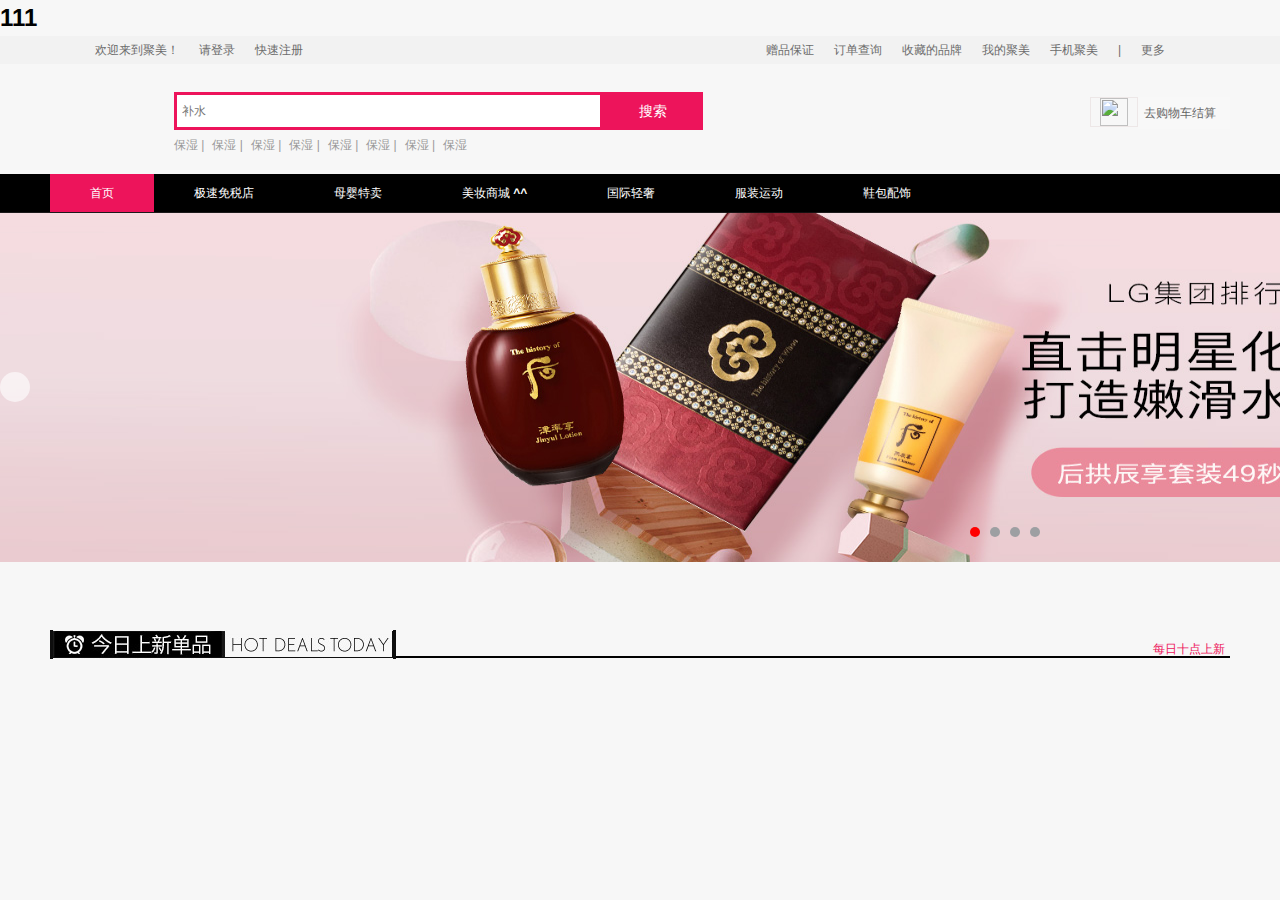
==== html/index.html @ 2f25832c "cjw" ====
<!DOCTYPE html>
<html lang="en">

<head>
  <meta charset="UTF-8" />
  <meta name="viewport" content="width=device-width, initial-scale=1.0" />

  <link rel="stylesheet" type="text/css" href="../css/index.css" />
  <script src="../js/jquery-3.1.1.min.js"></script>

  <title>Document</title>
  <style></style>
</head>

<body style="height :100%">
<h1>111</h1>
  <div class="header">
    <div class="header-top w">
      <div class="header_top_box">
        <ul class="header_top_left">
          <li>欢迎来到聚美！</li>
          <li></li><a href="http://passport.jumei.com/i/account/login">快速注册</a></li>
          <li><a href="http://passport.jumei.com/i/account/signup">请登录</a></li>
        </ul>

        <ul class="header_top_right ">
          <li class="li1"><a href="">赠品保证</a></li>
          <li class="li1"><a href="">订单查询</a></li>
          <li class="li1"><a href="">收藏的品牌</a></li>
          <li class="myJum li1"><a href="">我的聚美</a>
            <ul class="header_top_right_two">


<li>1</li>
<li>1</li>
<li>1</li>
<li>1</li>
<li>1</li>
<li>1</li>
<li>1</li>
<li>1</li>
<li>1</li>


            </ul>

          </li>
          <li class="li1"><a href="">手机聚美</a></li>
          <li class="li1">|</li>
          <li class="li1"><a href="">更多</a></li>
        </ul>
      </div>
    </div>
    <div class="header-center w">
      <h1><img src="http://p0.jmstatic.com/templates/jumei/images/logo_new_v1.jpg" alt=""></h1>

      <div class="header-centerIp ">
        <form>
          <input class="header_search_input" type="text" id="search" placeholder="补水" required>
          <input class="header_search_btn" type="submit" value="搜索" id="submit">
        </form>


        <!-- <div>  光标移入出现</div> -->
        <ul class="hot_word">
          <li>保湿 |</li>
          <li>保湿 |</li>
          <li>保湿 |</li>
          <li>保湿 |</li>
          <li>保湿 |</li> 
          <li>保湿 |</li>
          <li>保湿 |</li>
          <li>保湿 

          </li>
        </ul>
      </div>

      <div class="cart_box">
        <img src="http://p0.jmstatic.com/assets/cart.gif" width="28" height="28" class="cart_gif">
        <span class="text">去购物车结算</span>
        <span class="num" style="display: none;"></span>
        <a href=""></a>
      </div>
    </div>

  </div>

  <!-- 导航栏 -->
  <div class="header-bottom">


    <div class="channel_nav_box">
      <div class="channel_nav_list_wrap w">

        <ul class="channel_nav_list">
          <li><a href="http://www.jumei.com?from=Home_show_nav_fresh_new_2" class="current">首页</a></li>
          <li><a href="http://www.jumeiglobal.com/?from=Home_show_nav_fresh_new_2">极速免税店</a> </li>
          <li><a href="http://baby.jumei.com/?from=Home_show_nav_fresh_new_2">母婴特卖</a></li>
          <li><a href="http://mall.jumei.com?from=Home_show_nav_fresh_new_2">美妆商城<b> ^^</b></a></li>
          <li><a href="http://fashion.jumei.com/?from=Home_show_nav_fresh_new_2">国际轻奢</a></li>
          <li><a target="_blank" href="http://pop.jumei.com/dress_sport?from=Home_show_nav_fresh_new_2">服装运动</a></li>
          <li><a target="_blank" href="http://pop.jumei.com/shoe_bag?from=Home_show_nav_fresh_new_2">鞋包配饰</a></li>
        </ul>
      </div>
    </div>
  </div>
  </div>

  <!-- banner区 -->
  <div class="wrapBox">
    <div class="left"></div>
    <div class="right"></div>
    <ul class="swiperBox">
      <li class="show"><img src="../img/1.png" alt=""></li>
      <li><img src="../img/2.png" alt=""></li>
      <li><img src="../img/1.png" alt=""></li>
      <li><img src="../img/2.png" alt=""></li>
      <li><img src="../img/1.png" alt=""></li>
    </ul>
    <ul class="dotBox">
      <li class="active"></li>
      <li></li>
      <li></li>
      <li></li>
    </ul>
  </div>
<!-- 每日必看 -->

<div class="mustSee w">
  <h2>
   <img src="http://a5.jmstatic.com/c9533ddc6b064f8f/old_top_tit.jpg" alt="">
  </h2>
  <div class="mustSee2">

    <h3>
      <img src="../img/mustSee2.png" alt="">
    </h3>
    <p><img src="http://a1.jmstatic.com/14cf1eff35352616/clock.jpg" alt="">每日十点上新</p>
  </div>
</div>




</body>
<script src="../js/index.js"></script>

</html>
---- css/index.css ----
* {
  margin: 0;
  padding: 0;
}

html {
  background-color: #f7f7f7;
}

li {
  list-style: none;
}

a {
  text-decoration: none;
  color: #6c6c6c;
}

.cl:after {
  content: '.';
  clear: both;
  display: block;
  height: 0;
  overflow: hidden;
  visibility: hidden;
}

body {
  font: 12px/1.5 arial, 'Hiragino Sans GB', '\5FAE\8F6F\96C5\9ED1', sans-serif;
}

.w {
  width: 1180px;
  margin: auto;
}

.header {
  width: 100%;
  background-color: #ffff;
}

.header-top {
  width: 100%;
  zoom: 1;
  background-color: #f2f2f2;
  height: 28px;
}

.header_top_box {
  margin: auto;
  width: 1090px;
  height: 28px;
  line-height: 28px;
  background-color: #f2f2f2;
  color: #6c6c6c;
}

.header_top_left {
  float: left;
}

.header_top_left li {
  float: left;
  margin-right: 20px;
  display: inline;
}

.header_top_right {
  float: right;
}

.header_top_right .myJum {
  position: relative;
}

.header_top_right_two {
  position: absolute;
  width: 114px;
  left: -18px;
  height: 0;
  display: none;
  z-index: 999;
  background-color: white;
}

.header_top_right .li1 {
  float: left;
  margin-right: 20px;
  display: inline;
}

.header-center h1 {
  float: left;
}

.header-centerIp {
  width: 536px;
  height: 82px;
  float: left;
  padding-top: 28px;
  margin-left: 124px;
}

.header_search_input {
  height: 18px;
  border: solid #ed145b;
  font-size: 12px;
  color: #999;
  outline: 0 none;
  padding: 7px 5px;
  width: 413px;
  float: left;
}

.header_search_btn {
  width: 100px;
  height: 38px;
  border: 0 none;
  color: #fff;
  font-size: 14px;
  line-height: 38px;
  float: left;
  background-color: #ed145b;
  cursor: pointer;
}

.hot_word {
  float: left;
  height: 18px;
  margin-top: 6px;
  width: 446px;
  color: #999;
}

.hot_word li {
  list-style: none;
  float: left;
  margin-right: 8px;
}

.cart_box {
  float: right;
  margin-top: 33px;
  z-index: 8;
}

.cart_box .cart_gif {
  float: left;
  width: 28px;
  height: 28px;
  padding: 0 9px 0 9px;
  border: solid 1px rgba(235, 228, 228, 0.836);
}

.cart_box .text {
  width: 86px;
  height: 32px;
  line-height: 32px;
  color: #666;
  overflow: hidden;
  float: left;
  padding-left: 6px;
  background-color: #f8f8f8;
}

.channel_nav_box {
  width: 100%;
  background-color: #000000;
  height: 38px;
  clear: both;
}

.channel_nav_box .channel_nav_list_wrap {
  height: 38px;
  margin: 0 auto;
}

.channel_nav_box .channel_nav_list_wrap .channel_nav_list li {
  float: left;
  line-height: 38px;
}

.channel_nav_box .channel_nav_list_wrap .channel_nav_list li .current {
  background-color: #ed145b;
}

.channel_nav_box .channel_nav_list_wrap .channel_nav_list li a {
  padding: 12px 40px;
  color: #ffff;
  font-weight: 500;
}

.cl:before,
.cl:after {
  display: table;
  content: '';
}

.clear:after {
  content: '';
  display: block;
  clear: both;
  height: 0;
  overflow: hidden;
  visibility: hidden;
}

.wrapBox {
  width: 1920px;
  height: 350px;
  position: relative;
  overflow: hidden;
}

.swiperBox {
  width: 11920px;
  overflow: hidden;
  /* !!!!!!!!!!!!!!!!!!!!!!!! */
  position: absolute;
}

.swiperBox li {
  width: 1920px;
  /* display: none; */
  text-align: center;
  float: left;
}

.swiperBox li img {
  width: 100%;
  height: 350px;
}

.swiperBox .show {
  display: block;
}

.dotBox {
  position: absolute;
  left: 50%;
  bottom: 20px;
  padding: 5px;
  border-radius: 20px;
}

.dotBox li {
  width: 10px;
  height: 10px;
  float: left;
  background-color: #9d9fa2;
  border-radius: 50%;
  margin: 0 5px;
}

.dotBox .active {
  background-color: #f00;
}

.wrapBox .left,
.wrapBox .right {
  width: 30px;
  height: 30px;
  border-radius: 50%;
  background-color: rgba(255, 255, 255, 0.6);
  position: absolute;
  top: 50%;
  transform: translate(0, -50%);
  z-index: 9999;
}

.right {
  right: 0;
}

.mustSee h2 {
  width: 100%;
  height: 28px;
  overflow: hidden;
  margin: 20px 0;
}

.mustSee .mustSee2 {
  border-bottom: 2px solid #000;
  position: relative;
}

.mustSee .mustSee2 h3 {
  height: 26px;
}

.mustSee .mustSee2 p {
  position: absolute;
  right: 5px;
  top: 10px;
  color: #ed145b;
  bottom: 5px;
}
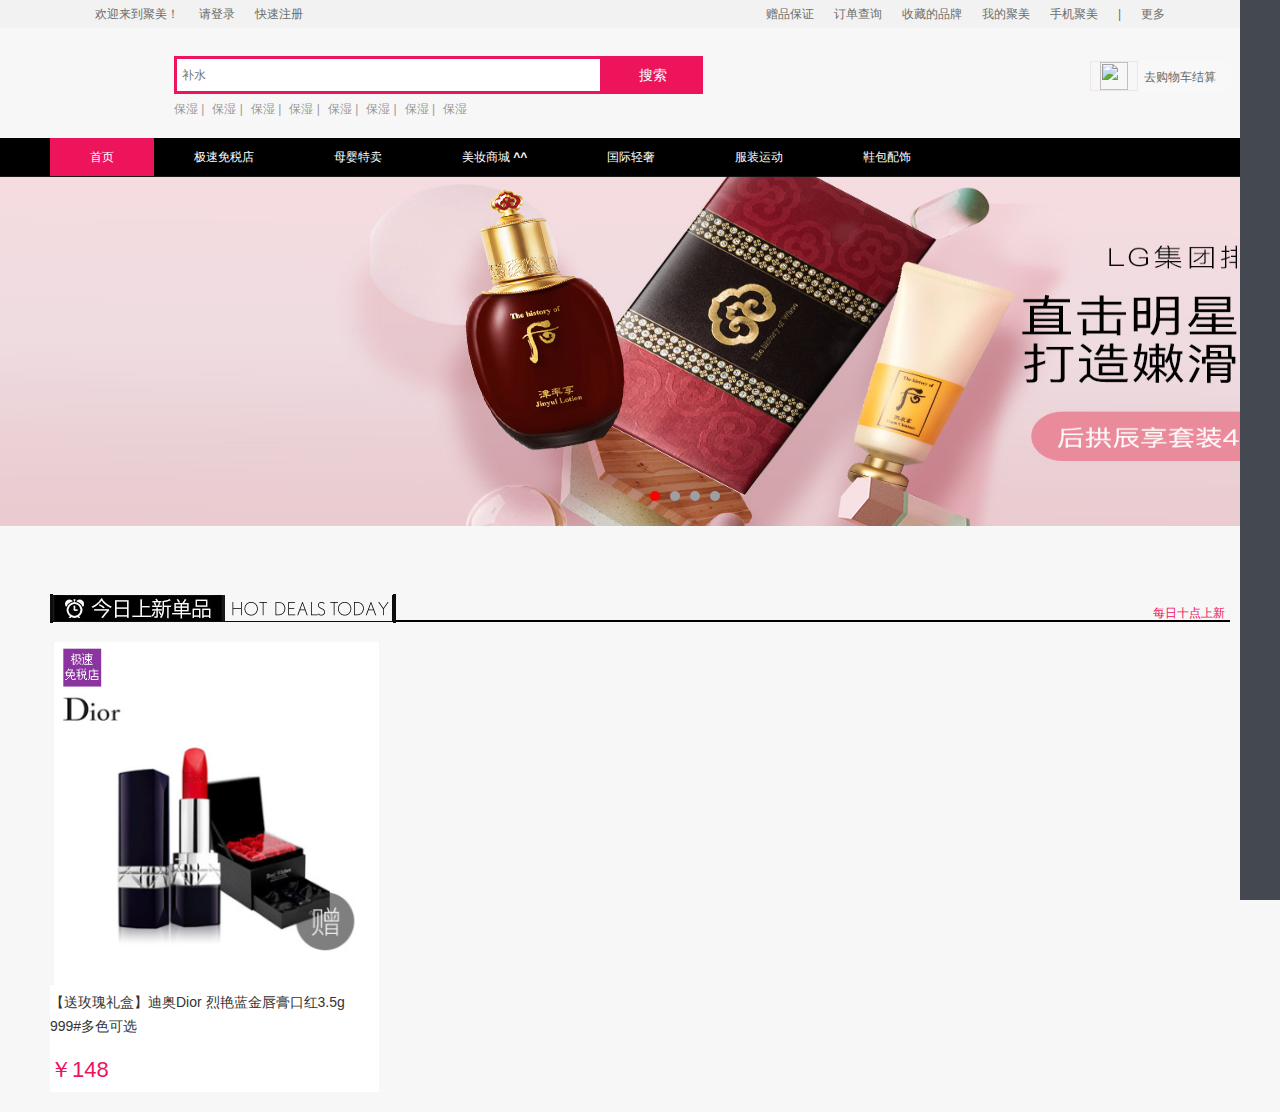
==== commit 075f9c39: "增加数据导入" ====
--- a/html/index.html
+++ b/html/index.html
@@ -13,7 +13,7 @@
 </head>
 
 <body style="height :100%">
-<h1>111</h1>
+
   <div class="header">
     <div class="header-top w">
       <div class="header_top_box">
@@ -31,15 +31,15 @@
             <ul class="header_top_right_two">
 
 
-<li>1</li>
-<li>1</li>
-<li>1</li>
-<li>1</li>
-<li>1</li>
-<li>1</li>
-<li>1</li>
-<li>1</li>
-<li>1</li>
+              <li>1</li>
+              <li>1</li>
+              <li>1</li>
+              <li>1</li>
+              <li>1</li>
+              <li>1</li>
+              <li>1</li>
+              <li>1</li>
+              <li>1</li>
 
 
             </ul>
@@ -67,10 +67,10 @@
           <li>保湿 |</li>
           <li>保湿 |</li>
           <li>保湿 |</li>
-          <li>保湿 |</li> 
-          <li>保湿 |</li>
-          <li>保湿 |</li>
-          <li>保湿 
+          <li>保湿 |</li>
+          <li>保湿 |</li>
+          <li>保湿 |</li>
+          <li>保湿
 
           </li>
         </ul>
@@ -109,8 +109,7 @@
 
   <!-- banner区 -->
   <div class="wrapBox">
-    <div class="left"></div>
-    <div class="right"></div>
+
     <ul class="swiperBox">
       <li class="show"><img src="../img/1.png" alt=""></li>
       <li><img src="../img/2.png" alt=""></li>
@@ -125,25 +124,80 @@
       <li></li>
     </ul>
   </div>
-<!-- 每日必看 -->
-
-<div class="mustSee w">
-  <h2>
-   <img src="http://a5.jmstatic.com/c9533ddc6b064f8f/old_top_tit.jpg" alt="">
-  </h2>
-  <div class="mustSee2">
-
-    <h3>
-      <img src="../img/mustSee2.png" alt="">
-    </h3>
-    <p><img src="http://a1.jmstatic.com/14cf1eff35352616/clock.jpg" alt="">每日十点上新</p>
-  </div>
-</div>
+  <!-- 每日必看 -->
+
+  <div class="mustSee w">
+    <h2>
+      <img src="http://a5.jmstatic.com/c9533ddc6b064f8f/old_top_tit.jpg" alt="">
+    </h2>
+    <div class="mustSee2">
+
+      <h3>
+        <img src="../img/mustSee2.png" alt="">
+      </h3>
+      <p><img src="http://a1.jmstatic.com/14cf1eff35352616/clock.jpg" alt="">每日十点上新</p>
+    </div>
+  </div>
+
+  <!-- 商品数据 -->
+
+  <div class="goodsList w">
+
+    <ul>
+      <li>
+        <a href="">
+          <img src="../img/3.png" alt="">
+          <p class="title">【送玫瑰礼盒】迪奥Dior 烈艳蓝金唇膏口红3.5g 999#多色可选 </p>
+          <p class="price">￥148</p>
+
+        </a>
+      </li>
+
+
+    </ul>
+
+    <div class="float_right"></div>
+
+
+
+
+
+  </div>
 
 
 
 
 </body>
 <script src="../js/index.js"></script>
+<script>
+  $.ajax({
+    url: "../php/goodsList_1.php",
+    dataType: "json",
+    success(data) {
+      console.log(data);
+      var html = "";
+      data.forEach(({
+        goodsId,
+        goodsImg,
+        goodsImgList,
+        goodsName,
+        goodsPrice
+      }) => {
+        html += ` <li>
+                       <a href="">
+                           <img src="${goodsImg.replace("n5", "n1")}"
+                               alt="">
+                           <p class="price">￥${goodsPrice}</p>
+                           <p class="title">${goodsName}</p>
+                       </a>
+                   </li>`;
+      });
+      $(".goodsList ul").html(html);
+    },
+    // error(err) {
+    //     console.log(err);
+    // }
+  })
+</script>
 
 </html>--- a/css/index.css
+++ b/css/index.css
@@ -206,7 +206,7 @@
 }
 
 .wrapBox {
-  width: 1920px;
+  width: 100%;
   height: 350px;
   position: relative;
   overflow: hidden;
@@ -295,3 +295,46 @@
   color: #ed145b;
   bottom: 5px;
 }
+
+.goodsList {
+  margin-top: 20px;
+}
+
+.goodsList ul li {
+  width: 329px;
+  height: 450px;
+  background-color: #fff;
+  float: left;
+  margin-right: 30px;
+  margin-bottom: 20px;
+}
+
+.goodsList img {
+  width: 329px;
+}
+
+.title {
+  font-size: 14px;
+  line-height: 24px;
+  color: #333;
+  height: 48px;
+  font-weight: 400;
+  overflow: hidden;
+}
+
+.price {
+  height: 45px;
+  font-size: 22px;
+  color: #ed145b;
+  font-family: Arial, Helvetica, sans-serif;
+  margin-top: 15px;
+}
+
+.float_right {
+  height: 100%;
+  width: 40px;
+  position: fixed;
+  right: 0;
+  top: 0;
+  background-color: #444851;
+}
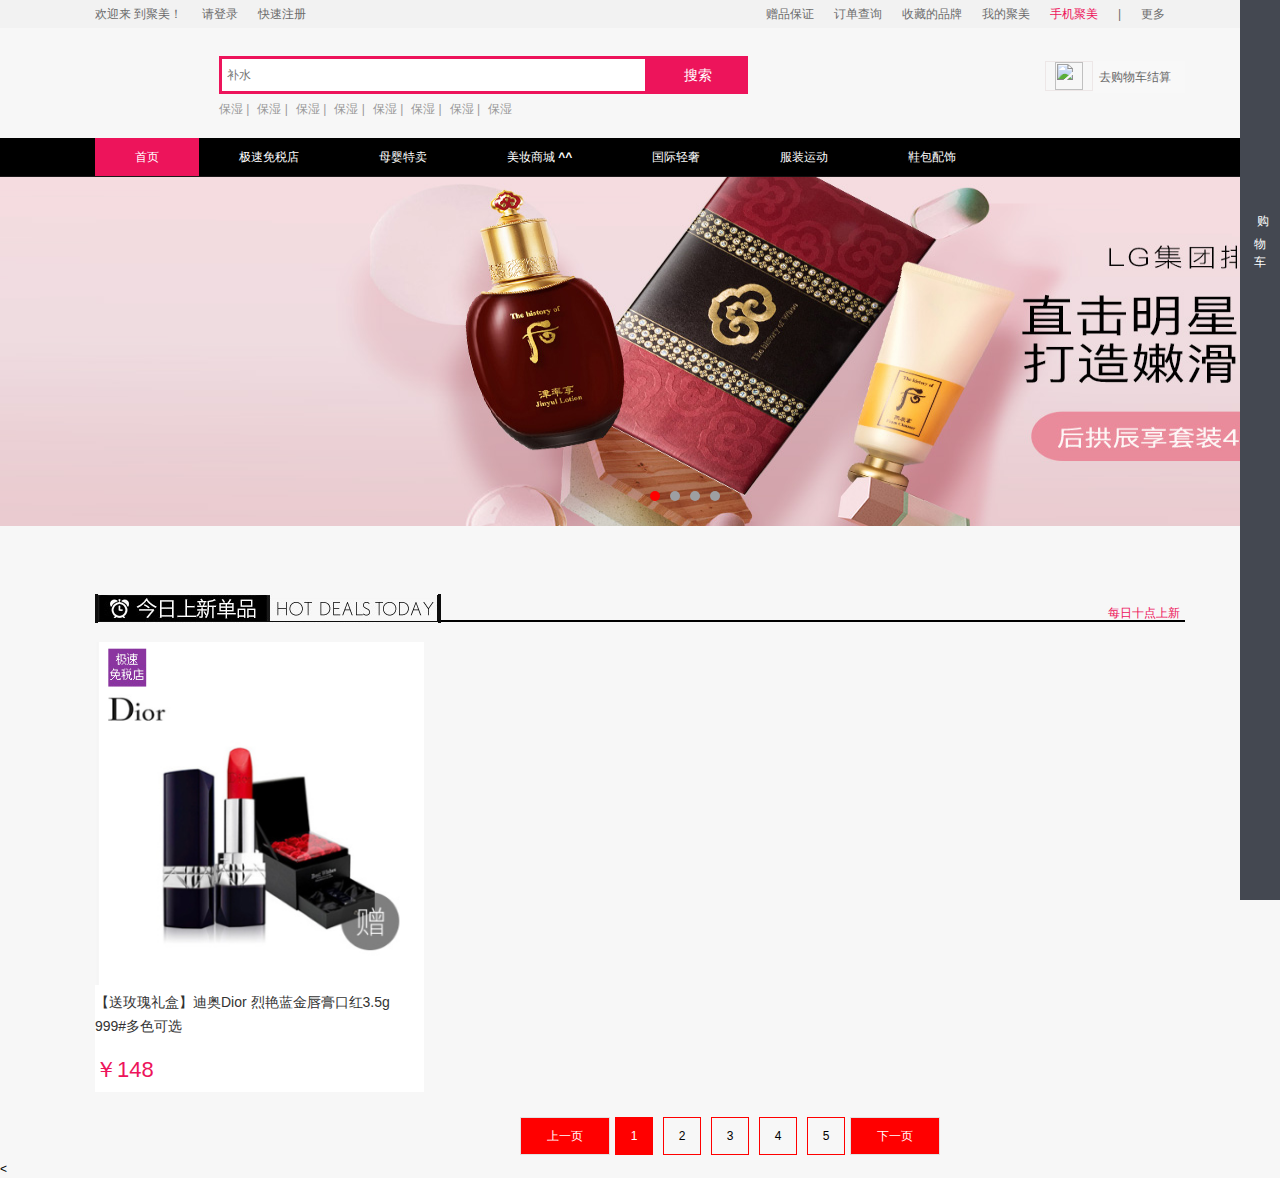
==== commit ef4ebb63: "底部切换" ====
--- a/html/index.html
+++ b/html/index.html
@@ -4,10 +4,10 @@
 <head>
   <meta charset="UTF-8" />
   <meta name="viewport" content="width=device-width, initial-scale=1.0" />
-
+  <link rel="stylesheet" href="http://at.alicdn.com/t/font_1979579_4mfnastzf09.css">
   <link rel="stylesheet" type="text/css" href="../css/index.css" />
   <script src="../js/jquery-3.1.1.min.js"></script>
-
+  <script src="../js/Page.js"></script>
   <title>Document</title>
   <style></style>
 </head>
@@ -18,7 +18,7 @@
     <div class="header-top w">
       <div class="header_top_box">
         <ul class="header_top_left">
-          <li>欢迎来到聚美！</li>
+          <li>欢迎来 到聚美！</li>
           <li></li><a href="http://passport.jumei.com/i/account/login">快速注册</a></li>
           <li><a href="http://passport.jumei.com/i/account/signup">请登录</a></li>
         </ul>
@@ -31,21 +31,21 @@
             <ul class="header_top_right_two">
 
 
-              <li>1</li>
-              <li>1</li>
-              <li>1</li>
-              <li>1</li>
-              <li>1</li>
-              <li>1</li>
-              <li>1</li>
-              <li>1</li>
-              <li>1</li>
+              <li>我的订单</li>
+              <li>我的香蕉卷</li>
+              <li>我的红包</li>
+              <li>我的余额</li>
+              <li>我的收藏</li>
+              <li>我的退款</li>
+              <li>会员中心</li>
+              <li>我的礼品卡</li>
+              <li>我的心愿单</li>
 
 
             </ul>
 
           </li>
-          <li class="li1"><a href="">手机聚美</a></li>
+          <li class="li1 lio"><a href=""><i class="iconfont iconshouji"></i>手机聚美</a></li>
           <li class="li1">|</li>
           <li class="li1"><a href="">更多</a></li>
         </ul>
@@ -143,7 +143,7 @@
 
   <div class="goodsList w">
 
-    <ul>
+    <ul class="goodsList1">
       <li>
         <a href="">
           <img src="../img/3.png" alt="">
@@ -152,38 +152,53 @@
 
         </a>
       </li>
-
-
-    </ul>
-
-    <div class="float_right"></div>
-
-
-
-
-
-  </div>
-
-
-
-
-</body>
-<script src="../js/index.js"></script>
-<script>
-  $.ajax({
-    url: "../php/goodsList_1.php",
-    dataType: "json",
-    success(data) {
-      console.log(data);
-      var html = "";
-      data.forEach(({
-        goodsId,
-        goodsImg,
-        goodsImgList,
-        goodsName,
-        goodsPrice
-      }) => {
-        html += ` <li>
+    </ul>
+
+    <div class="listser w">
+      <div class="box1 page w">
+      </div>
+      <div class="first"></div>
+      <div class="second"></div>
+
+    </div>
+  </div>
+
+  <div class="float_right">
+    <ul class="float_right1">
+      <li class="li1"><a href=""><i class="iconfont iconhuaban361"></i></a></li>
+      <li class="li2"> <a href=""><i class="iconfont iconcaigoutonggerenbangaobaozhencaigou09 "></i></a>购<br>物<br>车</li>
+
+      <li class="li3"><a href="">
+
+          <i class="iconfont icon5-aixin"></i>
+        </a></li>
+      <li class="li4"><a href=""><i class="iconfont iconqianbao"></i></a></li>
+      <li class="li5"><a href=""><i class="iconfont iconjiaoyin"></i></a></li>
+      <li class="li6"><a href=""><i class="iconfont iconico"></i></a></li>
+      <li class="li7"><a href=""><i class="iconfont iconkefu "></i></a></li>
+      <li class="li8"><a href=""><i class="iconfont iconcc-top "></i></a></li>
+    </ul>
+  </div>
+
+
+  < </body>
+    <script src="../js/index.js">
+    </script>
+    <script>
+      $.ajax({
+        url: "../php/goodsList_1.php",
+        dataType: "json",
+        success(data) {
+          console.log(data);
+          var html = "";
+          data.forEach(({
+            goodsId,
+            goodsImg,
+            goodsImgList,
+            goodsName,
+            goodsPrice
+          }) => {
+            html += ` <li>
                        <a href="">
                            <img src="${goodsImg.replace("n5", "n1")}"
                                alt="">
@@ -191,13 +206,22 @@
                            <p class="title">${goodsName}</p>
                        </a>
                    </li>`;
-      });
-      $(".goodsList ul").html(html);
-    },
-    // error(err) {
-    //     console.log(err);
-    // }
-  })
-</script>
+          });
+          $(".goodsList ul").html(html);
+        },
+        // error(err) {
+        //     console.log(err);
+        // }
+      })
+      new Page(".box1", {
+        count: 100, //  数据的总数量
+        showNum: 10, //  每页显示多少条数据 
+        showPage: 5, //  默认显示多少页码
+
+        // callback(index) { // 页码改变时触发的回调函数
+        //     console.log(index);
+        // }
+      })
+    </script>
 
 </html>--- a/css/index.css
+++ b/css/index.css
@@ -30,7 +30,7 @@
 }
 
 .w {
-  width: 1180px;
+  width: 1090px;
   margin: auto;
 }
 
@@ -74,13 +74,18 @@
 }
 
 .header_top_right_two {
+  text-align: center;
   position: absolute;
   width: 114px;
-  left: -18px;
+  left: -65px;
   height: 0;
   display: none;
   z-index: 999;
   background-color: white;
+}
+
+.header_top_right_two li {
+  margin: 2px 0;
 }
 
 .header_top_right .li1 {
@@ -285,6 +290,7 @@
 }
 
 .mustSee .mustSee2 h3 {
+  width: 1190px;
   height: 26px;
 }
 
@@ -300,7 +306,7 @@
   margin-top: 20px;
 }
 
-.goodsList ul li {
+.goodsList .goodsList1 li {
   width: 329px;
   height: 450px;
   background-color: #fff;
@@ -311,6 +317,45 @@
 
 .goodsList img {
   width: 329px;
+}
+
+.listser .page {
+  line-height: 36px;
+  text-align: center;
+  overflow: hidden;
+  color: #38f;
+  padding: 5px;
+  user-select: none;
+  margin-left: 420px;
+  margin-top: 70px;
+}
+
+.listser .page .prev,
+.listser .page .pageBox,
+.listser .page .next {
+  float: left;
+}
+
+.listser .page .prev,
+.listser .page .next {
+  width: 88px;
+  border: 1px solid #e1e2e3;
+  background-color: red;
+  color: white;
+}
+
+.listser .page .pageBox li {
+  width: 36px;
+  border: 1px solid red;
+  float: left;
+  margin: 0 5px;
+  color: black;
+}
+
+.listser .page .pageBox .active {
+  color: white;
+  border-color: transparent;
+  background-color: red;
 }
 
 .title {
@@ -338,3 +383,54 @@
   top: 0;
   background-color: #444851;
 }
+
+.float_right i {
+  font-size: 23px;
+  color: #d8d8d8;
+}
+
+.float_right .li1 {
+  margin-top: 200px;
+  padding-left: 9px;
+}
+
+.float_right .li2 {
+  text-align: center;
+  color: #fff;
+  margin-bottom: 5px;
+}
+
+.float_right .li2 a {
+  font-size: 18px;
+  margin-left: 6px;
+}
+
+.float_right .li3 {
+  padding-left: 9px;
+  margin-bottom: 8px;
+}
+
+.float_right .li4 {
+  padding-left: 9px;
+  margin-bottom: 8px;
+}
+
+.float_right .li5 {
+  padding-left: 9px;
+  margin-bottom: 280px;
+}
+
+.float_right .li6 {
+  padding-left: 9px;
+  margin-bottom: 8px;
+}
+
+.float_right .li7 {
+  padding-left: 9px;
+  margin-bottom: 8px;
+}
+
+.float_right .li8 {
+  padding-left: 9px;
+  margin-bottom: 8px;
+}
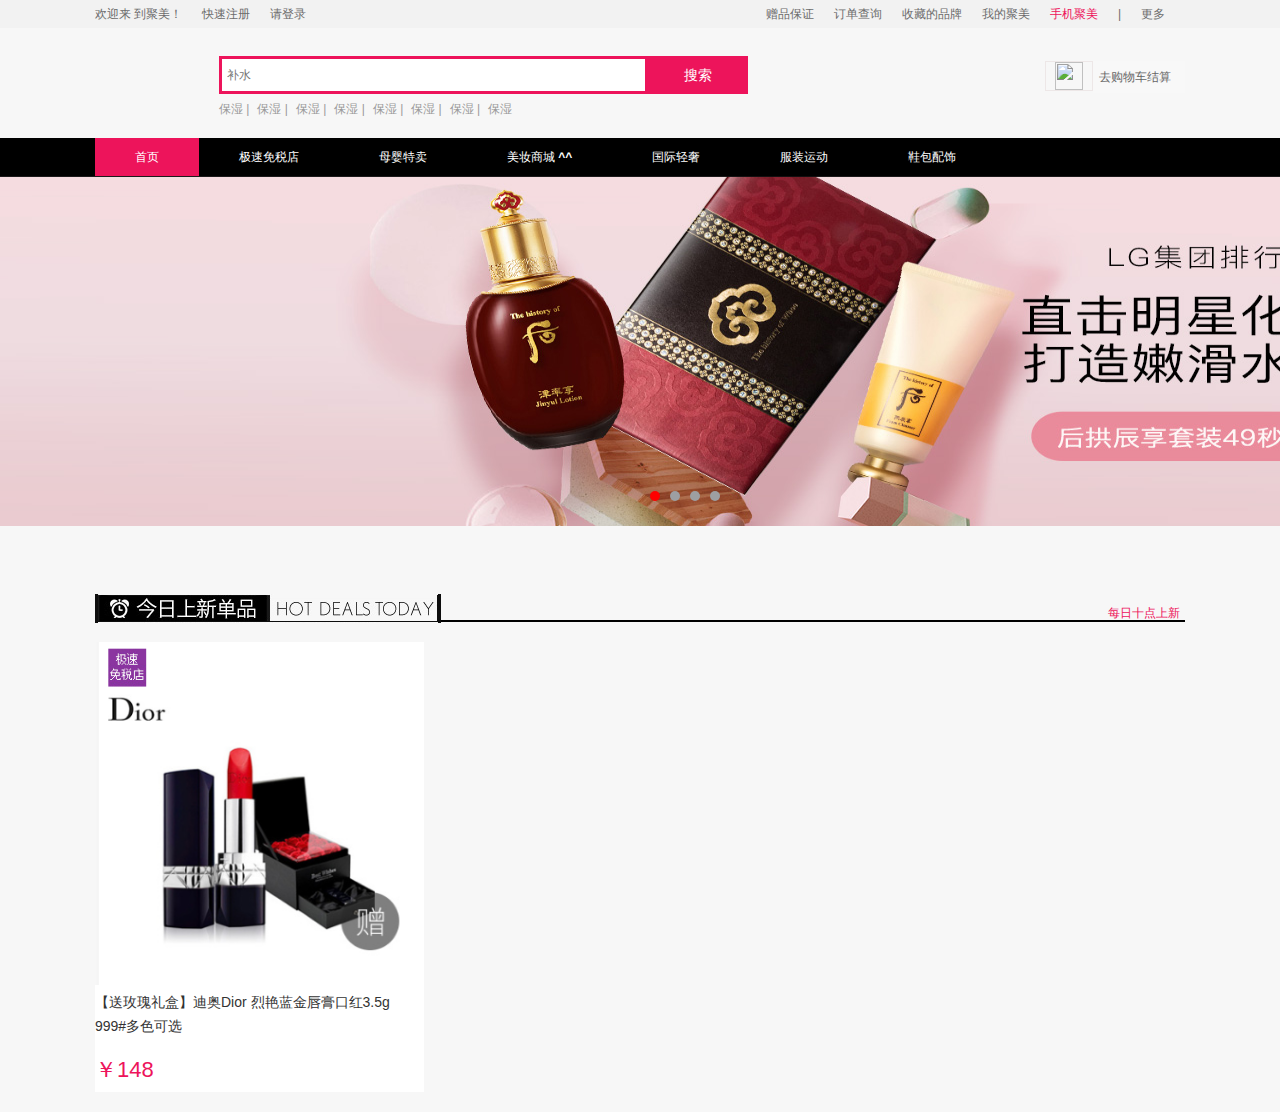
==== commit 46391e81: "登录页" ====
--- a/html/index.html
+++ b/html/index.html
@@ -19,8 +19,8 @@
       <div class="header_top_box">
         <ul class="header_top_left">
           <li>欢迎来 到聚美！</li>
-          <li></li><a href="http://passport.jumei.com/i/account/login">快速注册</a></li>
-          <li><a href="http://passport.jumei.com/i/account/signup">请登录</a></li>
+          <li></li><a href="../html/login.html">请登录</a></li>
+          <li><a href="">快速注册</a></li>
         </ul>
 
         <ul class="header_top_right ">
@@ -154,19 +154,20 @@
       </li>
     </ul>
 
-    <div class="listser w">
-      <div class="box1 page w">
-      </div>
-      <div class="first"></div>
-      <div class="second"></div>
-
-    </div>
-  </div>
-
-  <div class="float_right">
+    <div class="pageChangeBox">
+      <div class="pageBox"></div>
+
+    </div>
+
+
+
+  </div>
+
+  <!-- <div class="float_right">
     <ul class="float_right1">
       <li class="li1"><a href=""><i class="iconfont iconhuaban361"></i></a></li>
-      <li class="li2"> <a href=""><i class="iconfont iconcaigoutonggerenbangaobaozhencaigou09 "></i></a>购<br>物<br>车</li>
+      <li class="li2"> <a href=""><i class="iconfont iconcaigoutonggerenbangaobaozhencaigou09 "></i></a>购<br>物<br>车
+      </li>
 
       <li class="li3"><a href="">
 
@@ -178,50 +179,135 @@
       <li class="li7"><a href=""><i class="iconfont iconkefu "></i></a></li>
       <li class="li8"><a href=""><i class="iconfont iconcc-top "></i></a></li>
     </ul>
-  </div>
-
-
-  < </body>
-    <script src="../js/index.js">
-    </script>
-    <script>
+  </div> -->
+
+
+</body>
+<script src="../js/index.js">
+</script>
+<script>
+  var key = "";
+  var orderCol = "id";
+  var orderType = "asc";
+  var showNum = 12;
+  var currentPage = 0;
+  // $.ajax({
+  //   url: "../php/goodsList_1.php",
+  //   dataType: "json",
+  //   success(data) {
+  //     console.log(data);
+  //     var html = "";
+  //     data.forEach(({
+  //       goodsId,
+  //       goodsImg,
+  //       goodsImgList,
+  //       goodsName,
+  //       goodsPrice
+  //     }) => {
+  //       html += ` <li>
+  //                  <a href="">
+  //                      <img src="${goodsImg.replace("n5", "n1")}"
+  //                          alt="">
+  //                      <p class="price">￥${goodsPrice}</p>
+  //                      <p class="title">${goodsName}</p>
+  //                  </a>
+  //              </li>`;
+  //     });
+  //     $(".goodsList ul").html(html);
+  //   },
+  //   // error(err) {
+  //   //     console.log(err);
+  //   // }
+  // })
+  // new Page(".box1", {
+  //   count: 100, //  数据的总数量
+  //   showNum: 10, //  每页显示多少条数据 
+  //   showPage: 5, //  默认显示多少页码
+
+  //   // callback(index) { // 页码改变时触发的回调函数
+  //   //     console.log(index);
+  //   // }
+  // })
+
+  // 搜索 排序 和改变showNum时重新调用此方法  => 重新生成分页 和 新的数据
+  searchDataAndPage();
+
+  // 查询数据  进行分页
+  function searchDataAndPage() {
+    getData().then(data => {
+      var { count, pageCountMax, list } = data;
+
+      new Page(".pageChangeBox .pageBox", {
+        count,
+        showNum,
+        showPage: 5,
+        callback(index) {
+          // console.log(index);
+          currentPage = index;
+          loadHtml();
+        }
+      })
+
+    }).catch(err => {
+      throw err;
+    });
+  }
+
+
+  // 查询数据  进行动态生成
+  function loadHtml() {
+    getData().then(data => {
+      var { count, currentPage, pageCountMax, list } = data;
+      console.log(data);
+      var html = "";
+      list.forEach(({ goodsId, goodsImg, goodsImgList, goodsName, goodsPrice }) => {
+        html += ` <li>
+                        <a href="./goodsDetail.html?gid=${goodsId}">
+                            <img src="${goodsImg.replace("n5", "n1")}"
+                                alt="">
+                            <p class="price">￥${goodsPrice}</p>
+                            <p class="title">${goodsName}</p>
+                        </a>
+                    </li>`;
+      });
+      $(".goodsList ul").html(html);
+
+    }).catch(err => {
+      throw err;
+    });
+  }
+
+
+
+
+
+
+
+  function getData() {
+    console.log(currentPage);
+    return new Promise(function (resolve, reject) {
       $.ajax({
-        url: "../php/goodsList_1.php",
+        url: "../php/goodsList.php",
+        data: {
+          key,
+          orderCol,
+          orderType,
+          currentPage,
+          showNum,
+        },
         dataType: "json",
         success(data) {
-          console.log(data);
-          var html = "";
-          data.forEach(({
-            goodsId,
-            goodsImg,
-            goodsImgList,
-            goodsName,
-            goodsPrice
-          }) => {
-            html += ` <li>
-                       <a href="">
-                           <img src="${goodsImg.replace("n5", "n1")}"
-                               alt="">
-                           <p class="price">￥${goodsPrice}</p>
-                           <p class="title">${goodsName}</p>
-                       </a>
-                   </li>`;
-          });
-          $(".goodsList ul").html(html);
+          resolve(data);
         },
-        // error(err) {
-        //     console.log(err);
-        // }
+        error(err) {
+          console.log(err);
+          reject(err);
+        }
       })
-      new Page(".box1", {
-        count: 100, //  数据的总数量
-        showNum: 10, //  每页显示多少条数据 
-        showPage: 5, //  默认显示多少页码
-
-        // callback(index) { // 页码改变时触发的回调函数
-        //     console.log(index);
-        // }
-      })
-    </script>
+    })
+  }
+
+
+</script>
 
 </html>--- a/css/index.css
+++ b/css/index.css
@@ -319,7 +319,9 @@
   width: 329px;
 }
 
-.listser .page {
+.pageChangeBox .page {
+  width: 421px;
+  height: 37px;
   line-height: 36px;
   text-align: center;
   overflow: hidden;
@@ -330,21 +332,21 @@
   margin-top: 70px;
 }
 
-.listser .page .prev,
-.listser .page .pageBox,
-.listser .page .next {
-  float: left;
-}
-
-.listser .page .prev,
-.listser .page .next {
+.pageChangeBox .page .prev,
+.pageChangeBox .page .pageBox,
+.pageChangeBox .page .next {
+  float: left;
+}
+
+.pageChangeBox .page .prev,
+.pageChangeBox .page .next {
   width: 88px;
   border: 1px solid #e1e2e3;
   background-color: red;
   color: white;
 }
 
-.listser .page .pageBox li {
+.pageChangeBox .page .pageBox li {
   width: 36px;
   border: 1px solid red;
   float: left;
@@ -352,7 +354,7 @@
   color: black;
 }
 
-.listser .page .pageBox .active {
+.pageChangeBox .page .pageBox .active {
   color: white;
   border-color: transparent;
   background-color: red;
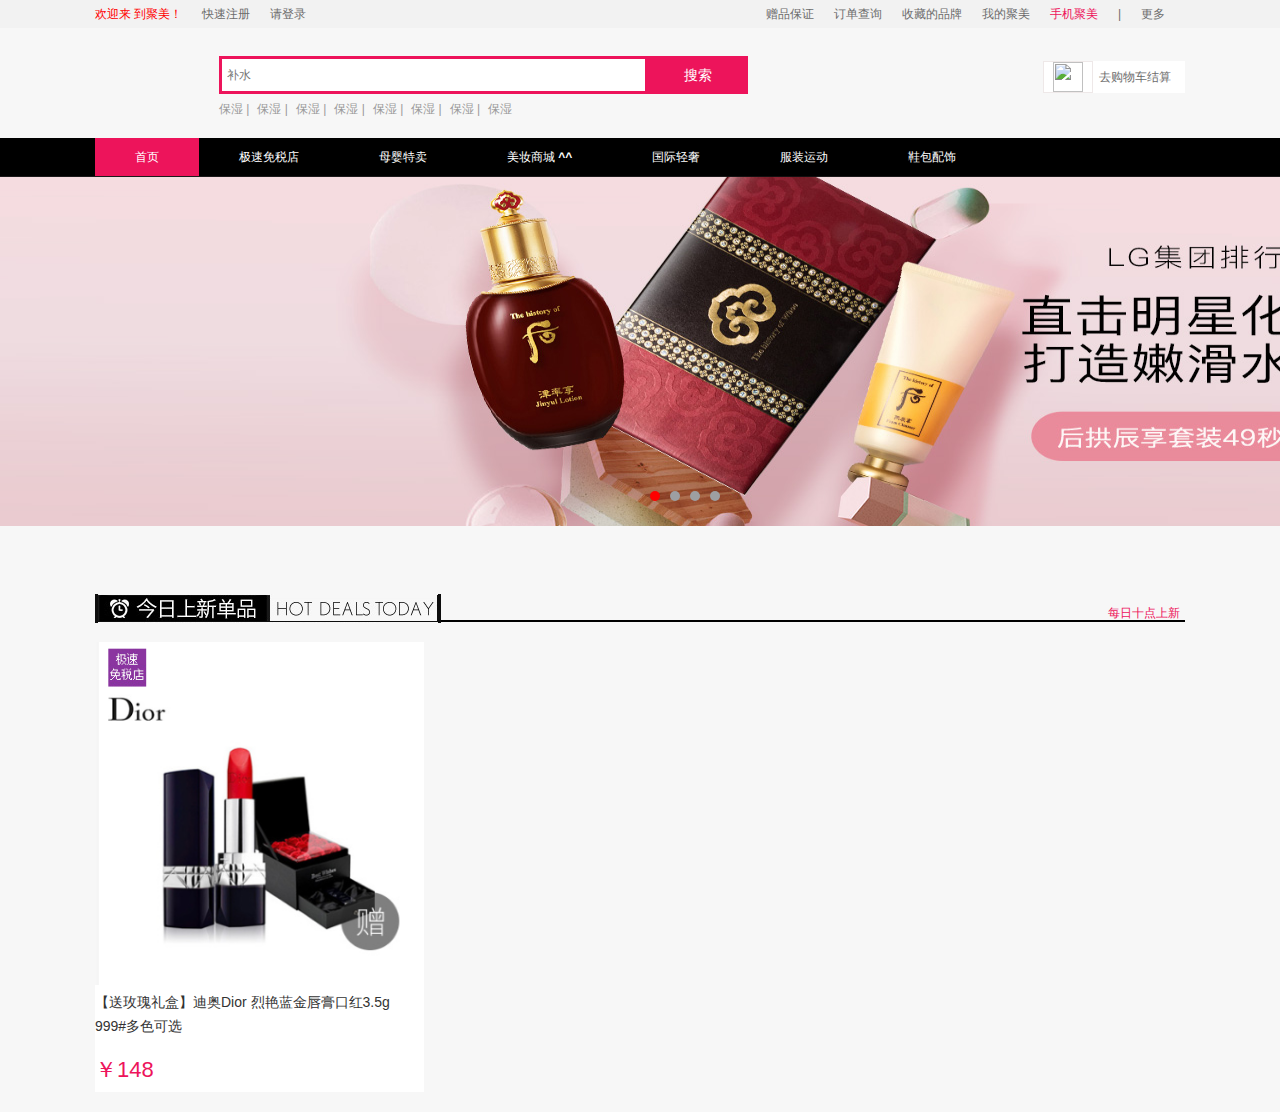
==== commit a14b66f3: "项目初步完成" ====
--- a/html/index.html
+++ b/html/index.html
@@ -8,6 +8,7 @@
   <link rel="stylesheet" type="text/css" href="../css/index.css" />
   <script src="../js/jquery-3.1.1.min.js"></script>
   <script src="../js/Page.js"></script>
+  <script src="../js/common.js"> </script>
   <title>Document</title>
   <style></style>
 </head>
@@ -18,9 +19,9 @@
     <div class="header-top w">
       <div class="header_top_box">
         <ul class="header_top_left">
-          <li>欢迎来 到聚美！</li>
+          <li class="heads">欢迎来 到聚美！</li>
           <li></li><a href="../html/login.html">请登录</a></li>
-          <li><a href="">快速注册</a></li>
+          <li><a href="../html/zhuche.html">快速注册</a></li>
         </ul>
 
         <ul class="header_top_right ">
@@ -78,7 +79,7 @@
 
       <div class="cart_box">
         <img src="http://p0.jmstatic.com/assets/cart.gif" width="28" height="28" class="cart_gif">
-        <span class="text">去购物车结算</span>
+        <span class="text"><a href="../html/shoppingCar.html">去购物车结算</a></span>
         <span class="num" style="display: none;"></span>
         <a href=""></a>
       </div>
@@ -163,73 +164,25 @@
 
   </div>
 
-  <!-- <div class="float_right">
-    <ul class="float_right1">
-      <li class="li1"><a href=""><i class="iconfont iconhuaban361"></i></a></li>
-      <li class="li2"> <a href=""><i class="iconfont iconcaigoutonggerenbangaobaozhencaigou09 "></i></a>购<br>物<br>车
-      </li>
-
-      <li class="li3"><a href="">
-
-          <i class="iconfont icon5-aixin"></i>
-        </a></li>
-      <li class="li4"><a href=""><i class="iconfont iconqianbao"></i></a></li>
-      <li class="li5"><a href=""><i class="iconfont iconjiaoyin"></i></a></li>
-      <li class="li6"><a href=""><i class="iconfont iconico"></i></a></li>
-      <li class="li7"><a href=""><i class="iconfont iconkefu "></i></a></li>
-      <li class="li8"><a href=""><i class="iconfont iconcc-top "></i></a></li>
-    </ul>
-  </div> -->
-
 
 </body>
 <script src="../js/index.js">
 </script>
 <script>
+
+  if (getCookie("logUser")) {
+    console.log(getCookie("logUser"))
+
+    console.log($('.heads'))
+    $('.heads').text(`欢迎您,${getCookie("logUser")}`);
+  }
+
   var key = "";
   var orderCol = "id";
   var orderType = "asc";
   var showNum = 12;
   var currentPage = 0;
-  // $.ajax({
-  //   url: "../php/goodsList_1.php",
-  //   dataType: "json",
-  //   success(data) {
-  //     console.log(data);
-  //     var html = "";
-  //     data.forEach(({
-  //       goodsId,
-  //       goodsImg,
-  //       goodsImgList,
-  //       goodsName,
-  //       goodsPrice
-  //     }) => {
-  //       html += ` <li>
-  //                  <a href="">
-  //                      <img src="${goodsImg.replace("n5", "n1")}"
-  //                          alt="">
-  //                      <p class="price">￥${goodsPrice}</p>
-  //                      <p class="title">${goodsName}</p>
-  //                  </a>
-  //              </li>`;
-  //     });
-  //     $(".goodsList ul").html(html);
-  //   },
-  //   // error(err) {
-  //   //     console.log(err);
-  //   // }
-  // })
-  // new Page(".box1", {
-  //   count: 100, //  数据的总数量
-  //   showNum: 10, //  每页显示多少条数据 
-  //   showPage: 5, //  默认显示多少页码
-
-  //   // callback(index) { // 页码改变时触发的回调函数
-  //   //     console.log(index);
-  //   // }
-  // })
-
-  // 搜索 排序 和改变showNum时重新调用此方法  => 重新生成分页 和 新的数据
+
   searchDataAndPage();
 
   // 查询数据  进行分页
@@ -287,7 +240,7 @@
     console.log(currentPage);
     return new Promise(function (resolve, reject) {
       $.ajax({
-        url: "../php/goodsList.php",
+        url: "http://www.2003.com/project/php/goodsList.php",
         data: {
           key,
           orderCol,
@@ -308,6 +261,9 @@
   }
 
 
+
 </script>
 
+
+
 </html>--- a/css/index.css
+++ b/css/index.css
@@ -57,6 +57,10 @@
 
 .header_top_left {
   float: left;
+}
+
+.header_top_left .heads {
+  color: red;
 }
 
 .header_top_left li {
@@ -147,12 +151,13 @@
   float: right;
   margin-top: 33px;
   z-index: 8;
+  background-color: #ffff;
 }
 
 .cart_box .cart_gif {
   float: left;
-  width: 28px;
-  height: 28px;
+  width: 30px;
+  height: 30px;
   padding: 0 9px 0 9px;
   border: solid 1px rgba(235, 228, 228, 0.836);
 }
@@ -165,7 +170,7 @@
   overflow: hidden;
   float: left;
   padding-left: 6px;
-  background-color: #f8f8f8;
+  background-color: #ffff;
 }
 
 .channel_nav_box {
